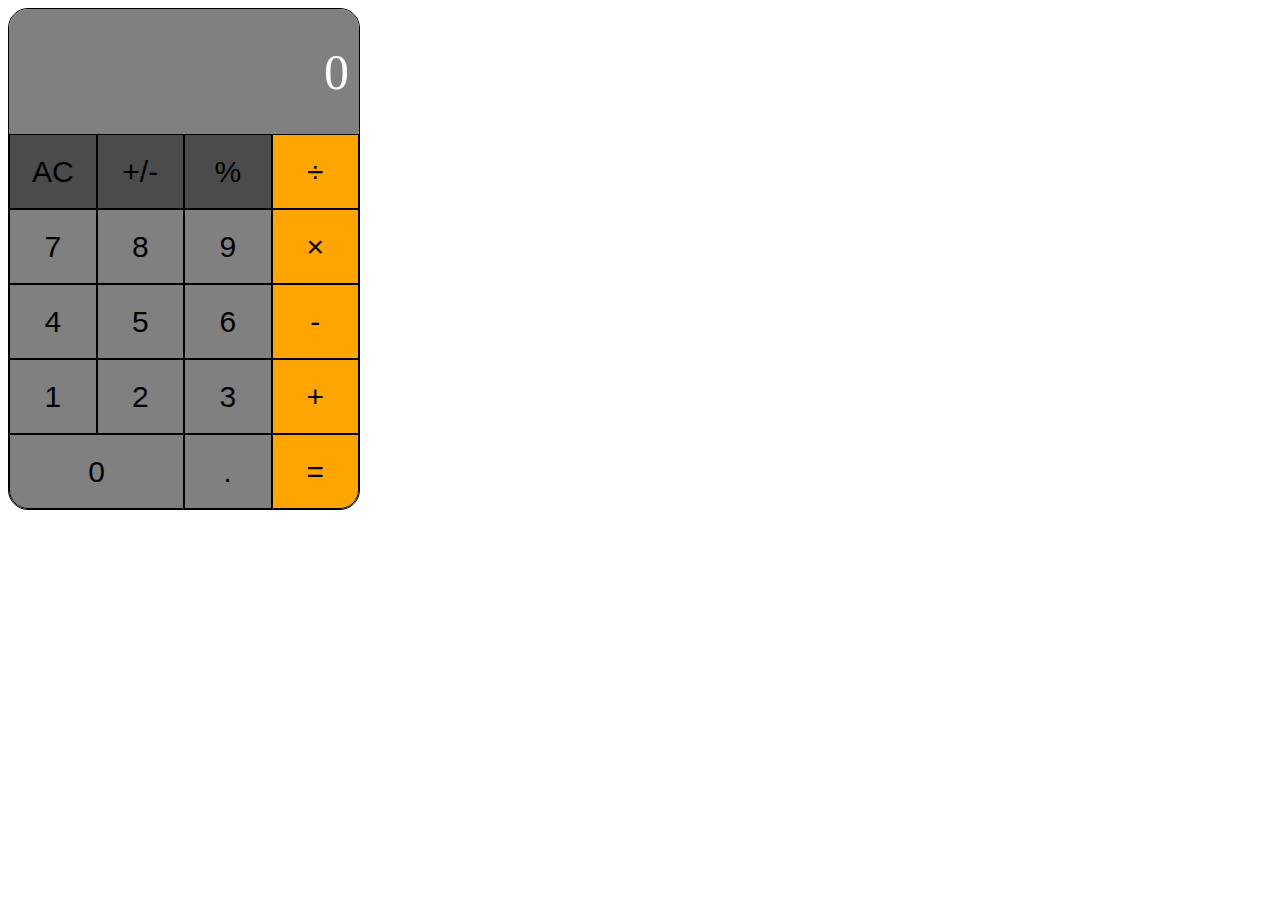
==== calculator/index.html @ 7473361b "css practice, make calculator only html/css" ====
<!DOCTYPE html>
<html lang="en">
  <head>
    <meta charset="UTF-8" />
    <meta http-equiv="X-UA-Compatible" content="IE=edge" />
    <meta name="viewport" content="width=device-width, initial-scale=1.0" />
    <title>Document</title>
    <link rel="stylesheet" href="./style.css" />
  </head>
  <body>
    <main class="calculator_container">
      <section class="section-result">0</section>
      <section class="input__Container">
        <div class="input__Container--row1">
          <button class="input__Btn">AC</button>
          <button class="input__Btn">+/-</button>
          <button class="input__Btn">%</button>
          <button class="input__Btn">÷</button>
        </div>
        <div class="input__Container--row2">
          <button class="input__Btn">7</button>
          <button class="input__Btn">8</button>
          <button class="input__Btn">9</button>
          <button class="input__Btn">×</button>
        </div>
        <div class="input__Container--row3">
          <button class="input__Btn">4</button>
          <button class="input__Btn">5</button>
          <button class="input__Btn">6</button>
          <button class="input__Btn">-</button>
        </div>
        <div class="input__Container--row4">
          <button class="input__Btn">1</button>
          <button class="input__Btn">2</button>
          <button class="input__Btn">3</button>
          <button class="input__Btn">+</button>
        </div>
        <div class="input__Container--row5">
          <button class="input__Btn">0</button>
          <button class="input__Btn">.</button>
          <button class="input__Btn">=</button>
        </div>
      </section>
    </main>
  </body>
</html>
---- calculator/style.css ----
.calculator_container {
  display: flex;
  flex-direction: column;
  width: 350px;
  height: 500px;
  border: 1px solid black;
  border-radius: 20px;
  color: white;
}
.section-result {
  padding-right: 10px;
  display: flex;
  height: 25%;
  justify-content: end;
  align-items: center;
  font-size: 50px;
  background-color: gray;
  border-radius: 19px 19px 0 0;
}
.input__Container {
  display: flex;
  flex-direction: column;
  height: 75%;
}
.input__Container > div {
  display: flex;
  height: 100%;
}
.input__Container--row1 > .input__Btn {
  background-color: rgb(75, 75, 75);
}
.input__Btn {
  display: flex;
  width: 25%;
  border: 0.7px solid black;
  background-color: gray;
  font-size: 30px;
  align-items: center;
  justify-content: center;
}
.input__Btn:last-child {
  background-color: orange;
}
.input__Container--row5 .input__Btn:nth-child(1) {
  width: 50%;
  border-radius: 0 0 0 19px;
}
.input__Container--row5 .input__Btn:last-child {
  border-radius: 0 0 19px 0;
}

.input__Btn:hover {
  cursor: pointer;
  color: red;
}
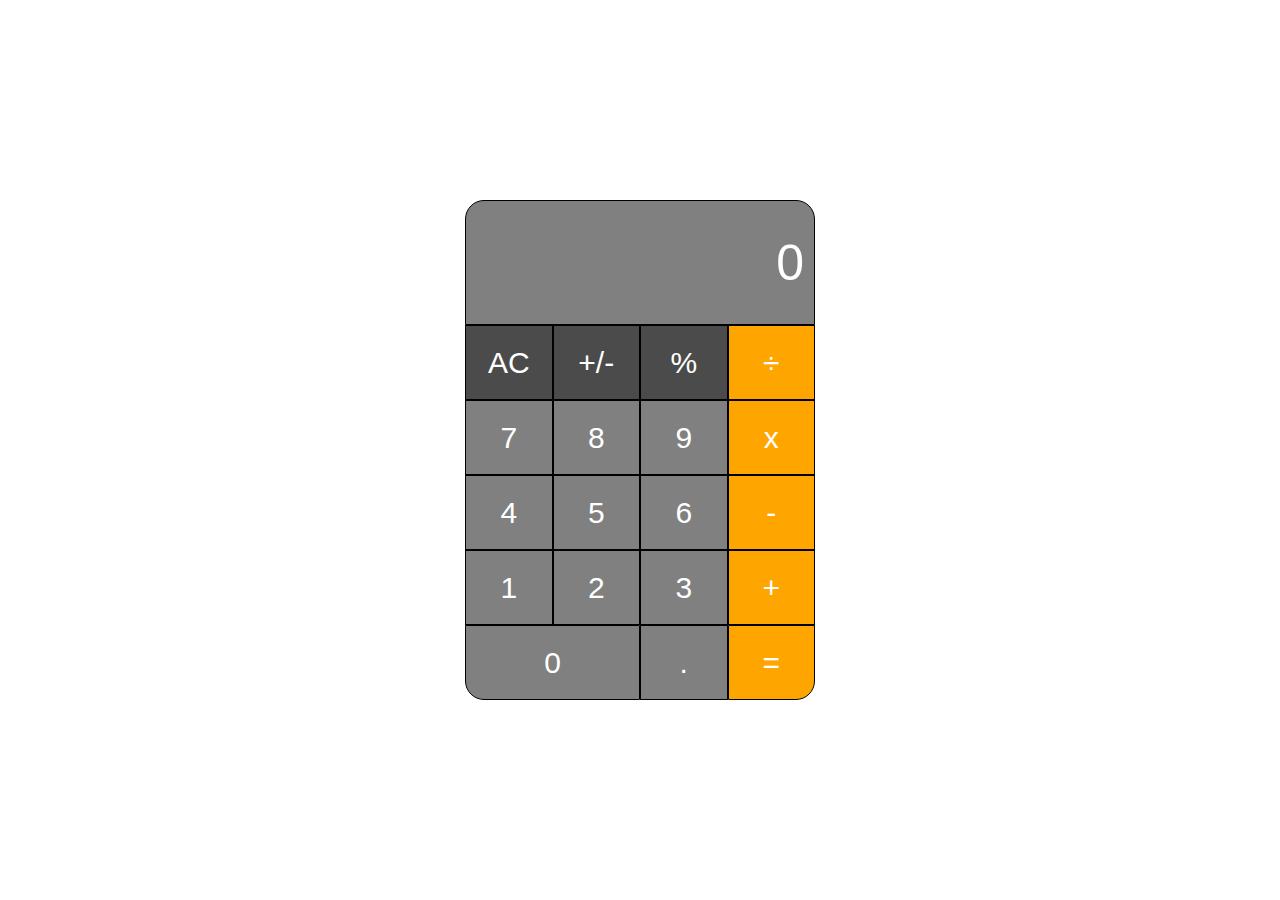
==== commit 1d4344d1: "calculator js" ====
--- a/calculator/index.html
+++ b/calculator/index.html
@@ -9,38 +9,41 @@
   </head>
   <body>
     <main class="calculator_container">
-      <section class="section-result">0</section>
+      <form type="submit" class="result__Container">
+        <input type="text" class="section-result" placeholder="0"></input>
+      </form>
       <section class="input__Container">
         <div class="input__Container--row1">
-          <button class="input__Btn">AC</button>
+          <button class="input__Btn initial">AC</button>
           <button class="input__Btn">+/-</button>
-          <button class="input__Btn">%</button>
-          <button class="input__Btn">÷</button>
+          <button class="input__Btn operator">%</button>
+          <button class="input__Btn operator">÷</button>
         </div>
         <div class="input__Container--row2">
           <button class="input__Btn">7</button>
           <button class="input__Btn">8</button>
           <button class="input__Btn">9</button>
-          <button class="input__Btn">×</button>
+          <button class="input__Btn operator">x</button>
         </div>
         <div class="input__Container--row3">
           <button class="input__Btn">4</button>
           <button class="input__Btn">5</button>
           <button class="input__Btn">6</button>
-          <button class="input__Btn">-</button>
+          <button class="input__Btn operator">-</button>
         </div>
         <div class="input__Container--row4">
           <button class="input__Btn">1</button>
           <button class="input__Btn">2</button>
           <button class="input__Btn">3</button>
-          <button class="input__Btn">+</button>
+          <button class="input__Btn operator">+</button>
         </div>
         <div class="input__Container--row5">
           <button class="input__Btn">0</button>
           <button class="input__Btn">.</button>
-          <button class="input__Btn">=</button>
+          <button class="input__Btn operatorEqual">=</button>
         </div>
       </section>
     </main>
   </body>
+  <script src="main.js" defer></script>
 </html>
--- a/calculator/style.css
+++ b/calculator/style.css
@@ -1,21 +1,38 @@
+* {
+  box-sizing: border-box;
+}
+body {
+  margin: 0;
+  height: 100vh;
+  display: flex;
+  align-items: center;
+  justify-content: center;
+}
 .calculator_container {
   display: flex;
   flex-direction: column;
   width: 350px;
   height: 500px;
-  border: 1px solid black;
-  border-radius: 20px;
   color: white;
 }
+.result__Container {
+  padding: 0;
+  height: 25%;
+}
 .section-result {
-  padding-right: 10px;
-  display: flex;
-  height: 25%;
-  justify-content: end;
-  align-items: center;
+  text-align: end;
+  color: white;
   font-size: 50px;
   background-color: gray;
   border-radius: 19px 19px 0 0;
+  border: 1px solid black;
+  padding-right: 10px;
+  height: 100%;
+  width: 100%;
+}
+::-webkit-input-placeholder {
+  color: white;
+  text-align: end;
 }
 .input__Container {
   display: flex;
@@ -32,11 +49,12 @@
 .input__Btn {
   display: flex;
   width: 25%;
-  border: 0.7px solid black;
+  border: 1px solid black;
   background-color: gray;
   font-size: 30px;
   align-items: center;
   justify-content: center;
+  color: white;
 }
 .input__Btn:last-child {
   background-color: orange;
@@ -53,3 +71,6 @@
   cursor: pointer;
   color: red;
 }
+.input__Btn:active {
+  box-shadow: inset 1px 1px 7px pink;
+}
